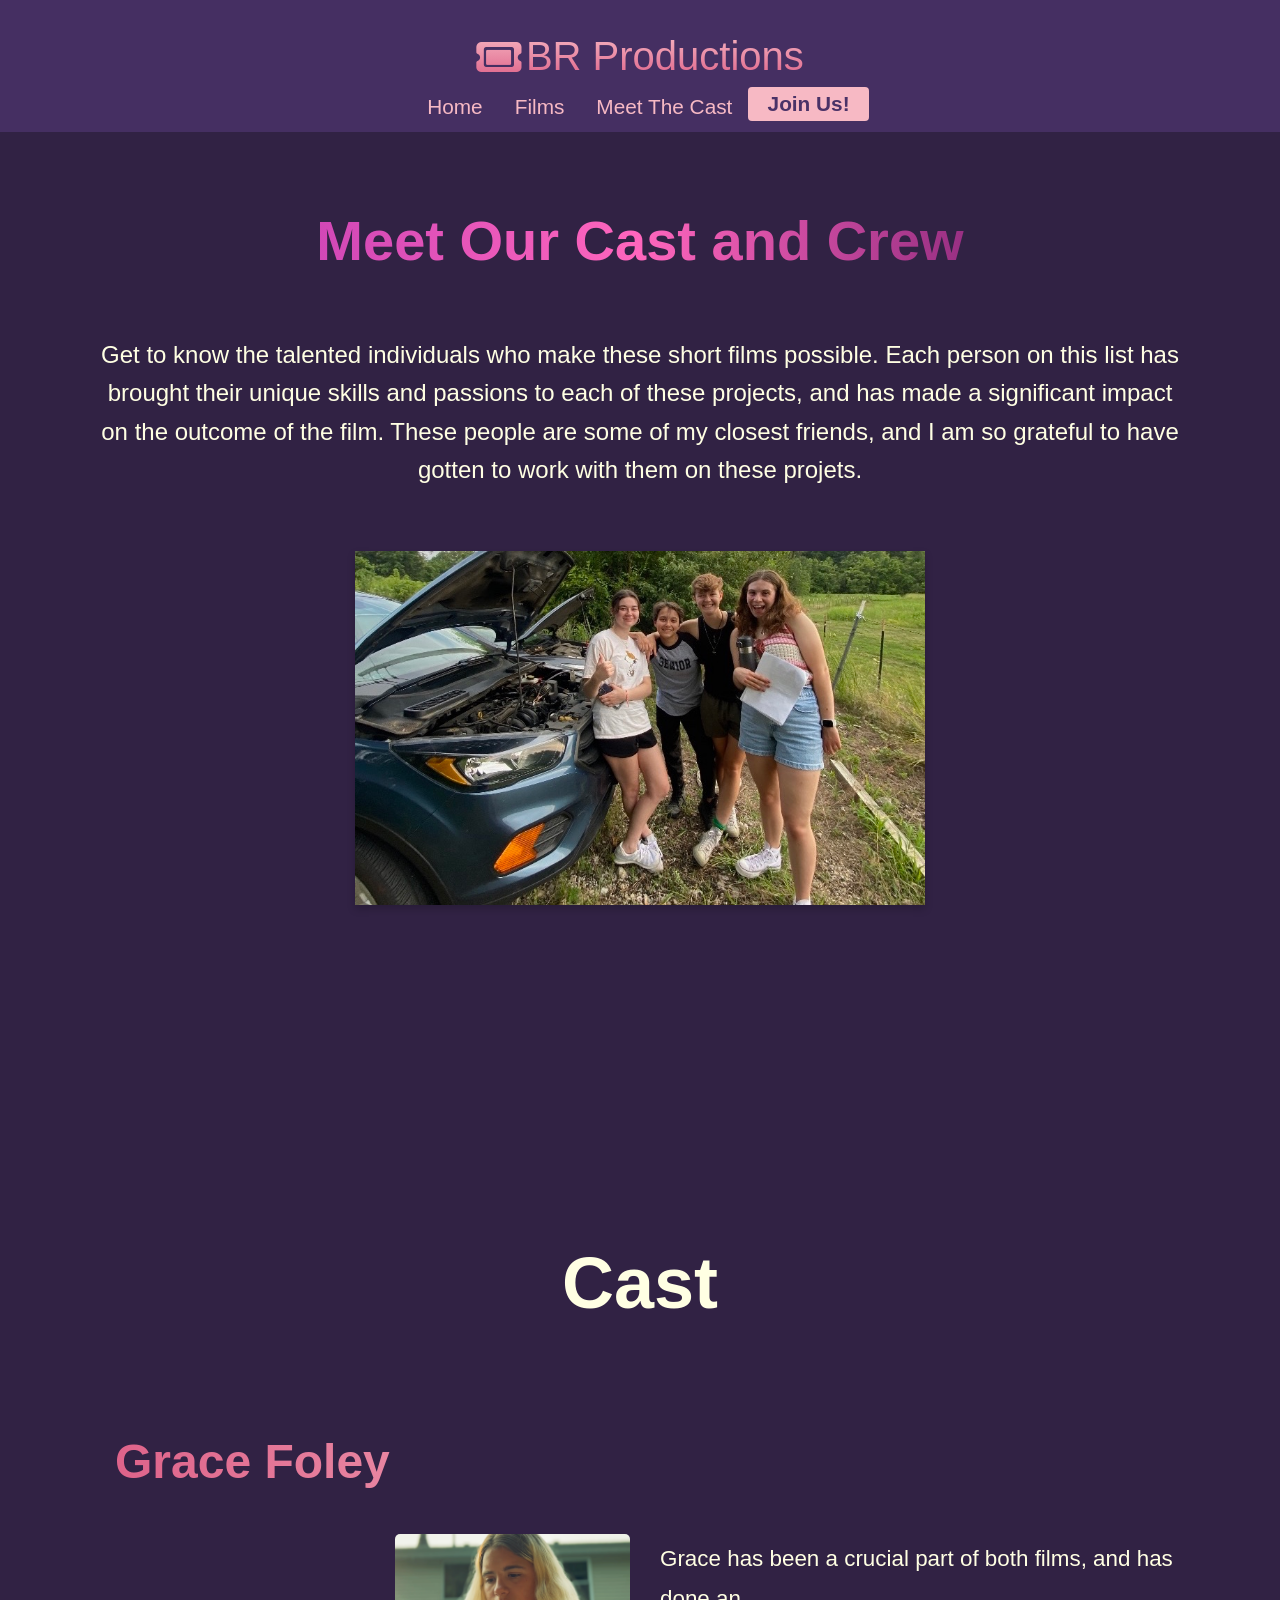
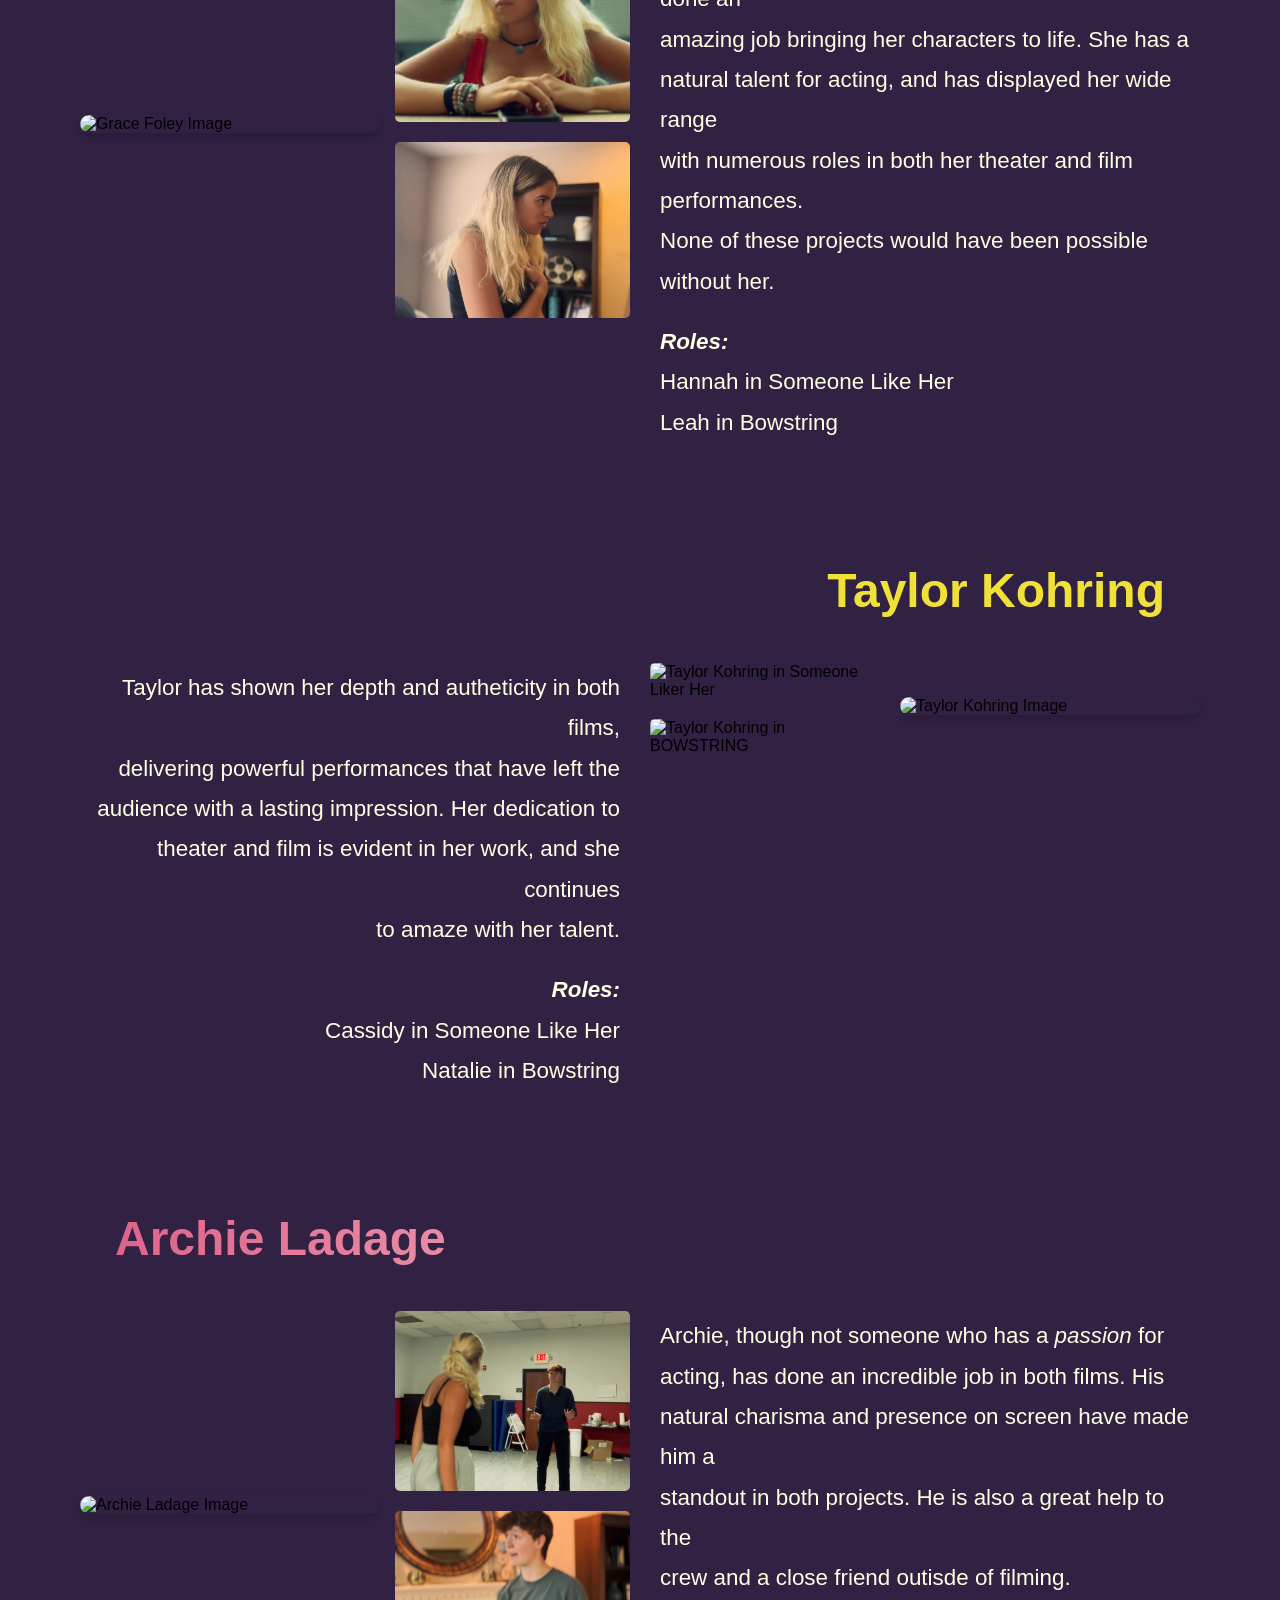
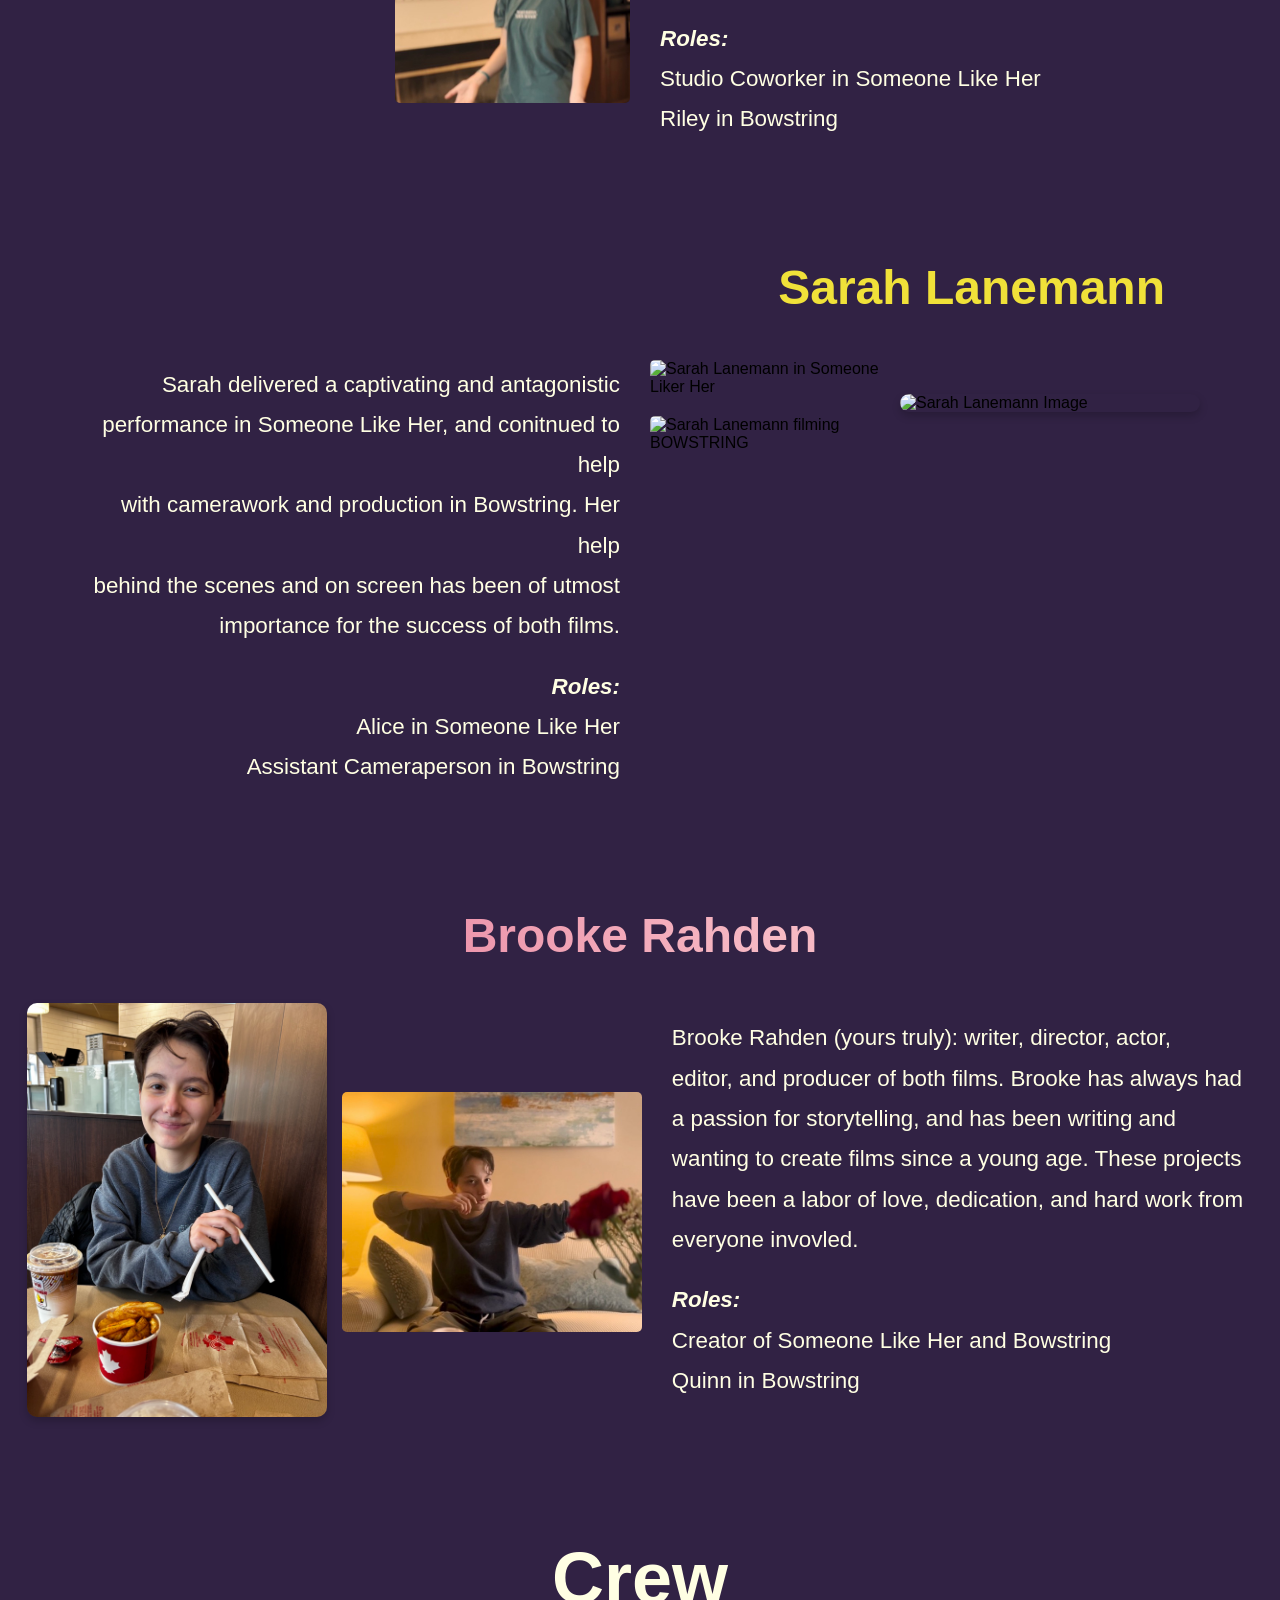
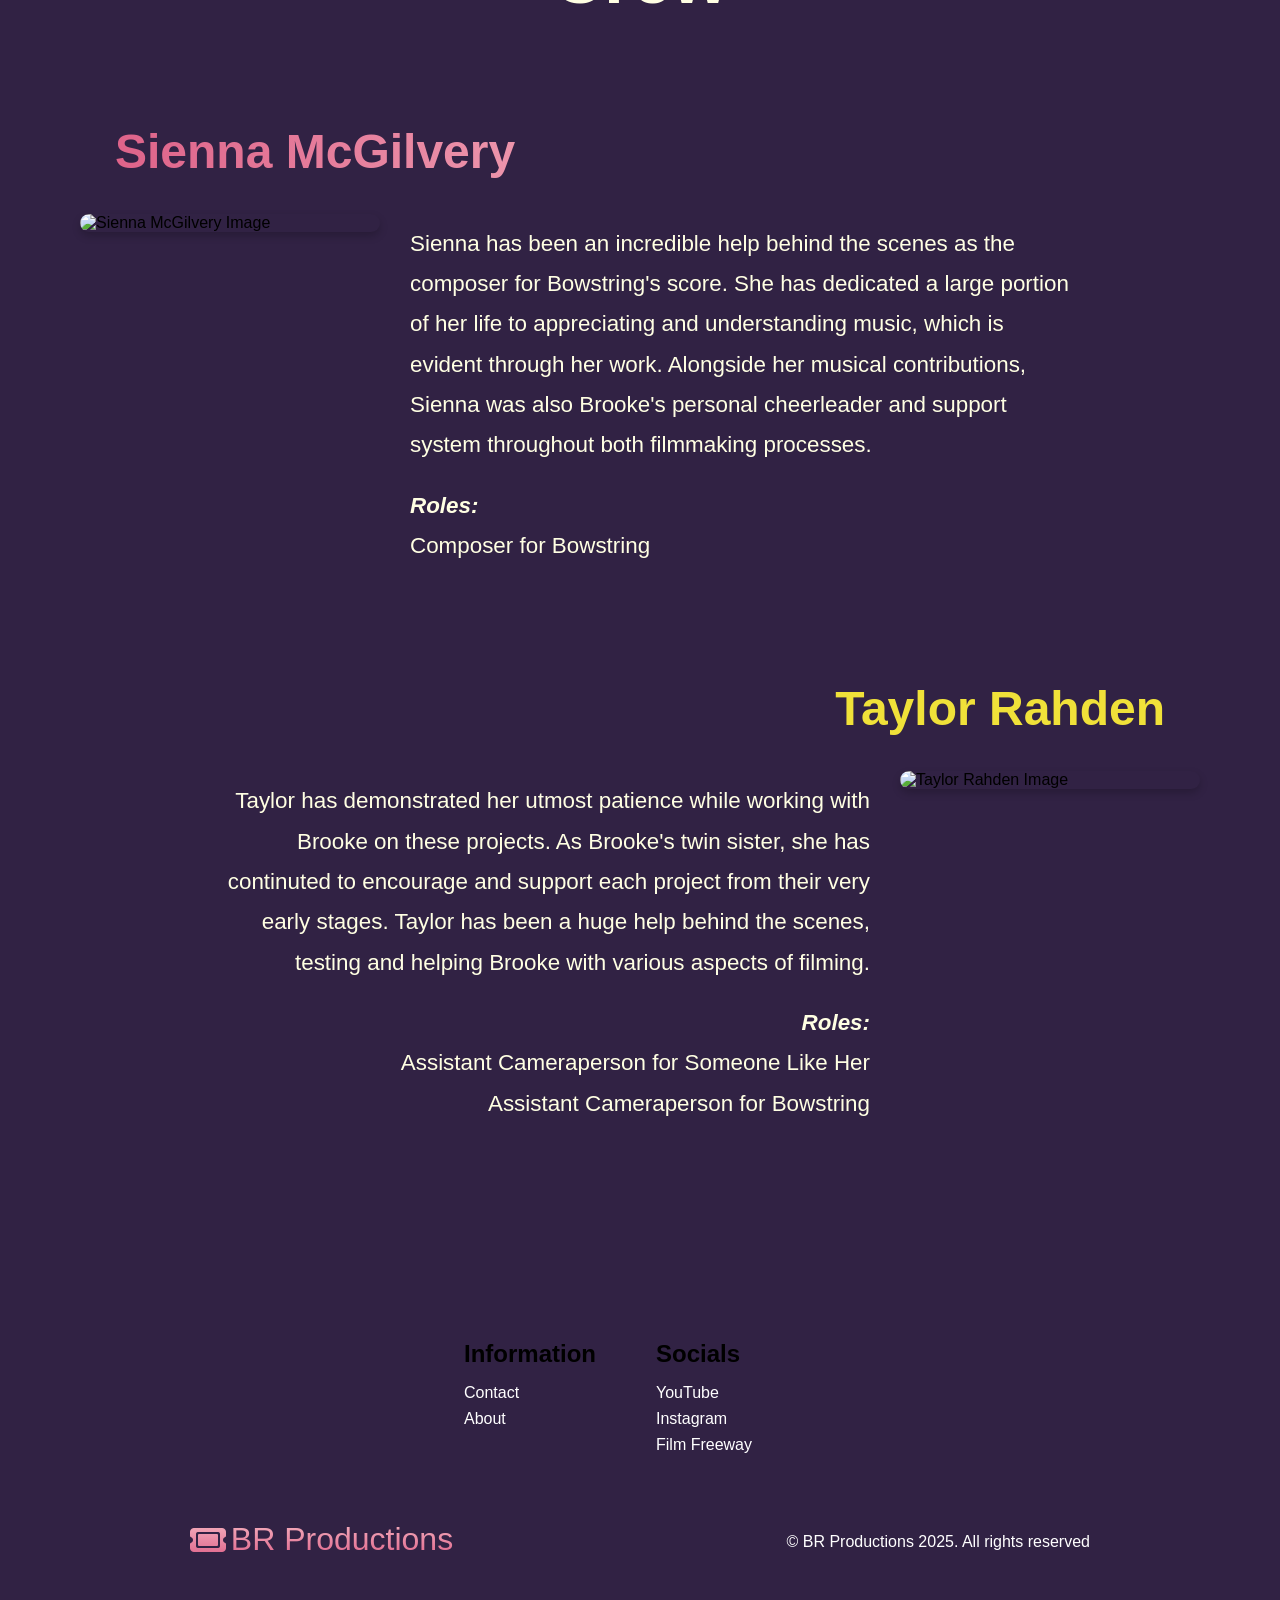
==== cast.html @ 50434879 "Add files via upload" ====
<!DOCTYPE html>
<html lang="en">
    <head>
    <meta charset="UTF-8">
    <meta name="viewport" content="width=device-width, initial-scale=1.0">
    <title>BR Productions</title>
    <link rel="stylesheet" href="cast.css" /> <!-- Cast CSS -->
    <link rel="stylesheet" href="https://cdnjs.cloudflare.com/ajax/libs/font-awesome/6.5.2/css/all.min.css" 
    integrity="sha512-SnH5WK+bZxgPHs44uWIX+LLJAJ9/2PkPKZ5QiAj6Ta86w+fsb2TkcmfRyVX3pBnMFcV7oQPJkl9QevSCWr3W6A==" 
    crossorigin="anonymous" referrerpolicy="no-referrer" />  <!-- Font Awesome Icons Access -->
     <link rel="icon" type="image/svg+xml" href="[data-uri]"> <!-- Favicon -->
</head>
 <body>
        <!-- Navbar Section -->
         <!-- Logo and Icon -->
        <nav class="navbar">
            <div class="navbar__container">
                <a href="index.html" id="navbar__logo">
                    <i class="fa-solid fa-ticket"></i>BR Productions
                </a>
                <!-- Tabs Section in Navbar -->
                <div class="navbar__nav-row">
                    <ul class="navbar__menu">
                        <li class="navbar__item">
                            <a href="index.html" class="navbar__links"> Home </a>
                        </li>
                        <li class="navbar__item">
                            <a href="films.html" class="navbar__links"> Films </a>
                        </li>
                        <li class ="navbar__item">
                            <a href="cast.html" class = "navbar__links">Meet The Cast</a>
                        </li>
                         <li>
                            <div class="navbar__btn">
                                <a href="contact.html" class="button"> Join Us! </a>
                            </div>
                         </li>
                    </ul>
                    </div>
            </div>
        </nav>

<!-- Hero Section -->
 <div class="main__section">
    <div class="main__text">
        <h1>Meet Our Cast and Crew</h1>
        <p class = "opening_paragraph">
            Get to know the talented individuals who make these short films possible. Each person on this list has 
            brought their unique skills and passions to each of these projects, and has made a significant impact 
            on the outcome of the film. These people are some of my closest friends, and I am so grateful to have 
            gotten to work with them on these projets. 
        </p>
        <div class="main__cast--img">
    <img src="main_cast.jpg" alt="Picture of Grace Foley" class="cast__img">

    </div>

    </div>
    </div>

    <!-- Cast Section -->
    <div class="cast__section">
        <h2>Cast</h2>

        <!-- Grace -->
   
         <h3 class = "member__name-left">Grace Foley</h3>

            <div class="member">
                <div class="member__img--container">
                <img src="main_grace.jpg" alt="Grace Foley Image" class="member__img">
                    <div class="character__img--container">
                <img src="grace_SLH.jpg" alt="Grace Foley in Someone Liker Her" class="character__img">
                <img src="grace_BS.jpg" alt="Grace Foley in BOWSTRING" class="character__img">
                </div>
            </div>
                 <div class="member__text">
                 <p class="member__description">Grace has been a crucial part of both films, and has done an 
                    amazing job bringing her characters to life. She has a 
                    natural talent for acting, and has displayed her wide range 
                    with numerous roles in both her theater and film performances.
                    None of these projects would have been possible without her.
                 </p>
                 <p class = "roles__text"><em><b>Roles:</b></em>
                    Hannah in Someone Like Her
                    Leah in Bowstring
                 </p>
            </div>
        </div>

        <!-- Taylor K Right Aligned-->

                  <h3 class = "member__name-right">Taylor Kohring</h3>
            <div class="member-right">
            <div class="member__img--container-right">
                <img src="main_taylor.jpg" alt="Taylor Kohring Image" class="member__img-right">
                    <div class="character__img--container-right">
                <img src="taylor_SLH.jpg" alt="Taylor Kohring in Someone Liker Her" class="character__img-right">
                <img src="taylor_BS.jpg" alt="Taylor Kohring in BOWSTRING" class="character__img-right">
                </div>
            </div>
                 <div class="member__text">
                 <p class="member__description-right">Taylor has shown her depth and autheticity in both films,
                    delivering powerful performances that have left the
                    audience with a lasting impression. Her dedication to 
                    theater and film is evident in her work, and she continues
                    to amaze with her talent.
                 </p>
                 <p class = "roles__text-right"><em><b>Roles:</b></em>
                    Cassidy in Someone Like Her
                    Natalie in Bowstring
                 </p>
                 </div>
            </div>

        <!-- Archie -->
   
         <h3 class = "member__name-left">Archie Ladage</h3>

            <div class="member">
                <div class="member__img--container">
                <img src="main_ladage.jpg" alt="Archie Ladage Image" class="member__img">
                    <div class="character__img--container">
                <img src="archie_SLH copy.jpg" alt="Archie Ladage in Someone Liker Her" class="character__img">
                <img src="archie_BS copy.jpg" alt="Archie Ladage in BOWSTRING" class="character__img">
                </div>
            </div>
                 <div class="member__text">
                 <p class="member__description">Archie, though not someone who has a <em>passion</em> for
                    acting, has done an incredible job in both films. His
                    natural charisma and presence on screen have made him a
                    standout in both projects. He is also a great help to the 
                    crew and a close friend outisde of filming.
                 </p>
                 <p class = "roles__text"><em><b>Roles:</b></em>
                    Studio Coworker in Someone Like Her
                    Riley in Bowstring
                 </p>
            </div>
        </div>

        <!-- Sarah Right Aligned -->

                  <h3 class = "member__name-right">Sarah Lanemann</h3>
            <div class="member-right">
            <div class="member__img--container-right">
                <img src="main_sarah.jpg" alt="Sarah Lanemann Image" class="member__img-right">
                    <div class="character__img--container-right">
                <img src="sarah_SLH.jpg" alt="Sarah Lanemann in Someone Liker Her" class="character__img-right">
                <img src="sarah_BS.jpg" alt="Sarah Lanemann filming BOWSTRING" class="character__img-right">
                </div>
            </div>
                 <div class="member__text">
                 <p class="member__description-right">Sarah delivered a captivating and antagonistic 
                    performance in Someone Like Her, and conitnued to help 
                    with camerawork and production in Bowstring. Her help 
                    behind the scenes and on screen has been of utmost 
                    importance for the success of both films.
                 </p>
                 <p class = "roles__text-right"><em><b>Roles:</b></em>
                    Alice in Someone Like Her
                    Assistant Cameraperson in Bowstring
                 </p>
                 </div>
            </div>

            <!-- Yours Truly Section (
             talk about accomplishments, writing process,
             and share the posters)-->
         <h3 class = "member__name-brooke">Brooke Rahden</h3>

            <div class="member-brooke">
                <div class="member__img--container-brooke">
                <img src="main_brooke.jpg" alt="Brooke Rahden Image" class="member__img-brooke">
                    <div class="character__img--container-brooke">
                <img src="brooke_BS.jpg" alt="Brooke Rahden in BOWSTRING" class="character__img-brooke">
                </div>
            </div>
                 <div class="member__text">
                 <p class="member__description-brooke">Brooke Rahden (yours truly): writer, director, actor, 
                    editor, and producer of both films. Brooke has always had
                    a passion for storytelling, and has been writing and 
                    wanting to create films since a young age. These projects 
                    have been a labor of love, dedication, and hard work from
                    everyone invovled. 
                 </p>
                 <p class = "roles__text-brooke"><em><b>Roles:</b></em>
                    Creator of Someone Like Her and Bowstring
                    Quinn in Bowstring
                 </p>
            </div>
        </div>
        </div>

        <!-- Crew Section -->
        <div class="crew__section">
        <h2>Crew</h2>

        <!-- Sienna -->
         <h3 class = "member__name-left">Sienna McGilvery</h3>

            <div class="member-sienna">
                <div class="member__img--container">
                    <img src="main_sienna.jpg" alt="Sienna McGilvery Image" class="member__img">
                </div>
                 <div class="member__text">
                 <p class="member__description">Sienna has been an incredible help behind the scenes as the 
                    composer for Bowstring's score. She has dedicated a large portion 
                    of her life to appreciating and understanding music, which is 
                    evident through her work. Alongside her musical contributions, 
                    Sienna was also Brooke's personal cheerleader and support 
                    system throughout both filmmaking processes. 
                 </p>
                 <p class = "roles__text"><em><b>Roles:</b></em>
                    Composer for Bowstring
                 </p>
            </div>
        </div>

        <!-- Taylor R -->

            <h3 class = "member__name-right">Taylor Rahden</h3>
            <div class="member-right">
            <div class="member__img--container-right">
                <img src="main_taylorr.jpg" alt="Taylor Rahden Image" class="member__img-right">
            </div>
                 <div class="member__text">
                 <p class="member__description-right">Taylor has demonstrated her utmost patience while working with
                    Brooke on these projects. As Brooke's twin sister, she has 
                    continuted to encourage and support each project from their very
                    early stages. Taylor has been a huge help behind the scenes,
                    testing and helping Brooke with various aspects of filming.
                 </p>
                 <p class = "roles__text-right"><em><b>Roles:</b></em>
                    Assistant Cameraperson for Someone Like Her
                    Assistant Cameraperson for Bowstring
                 </p>
                 </div>
            </div>
            <!-- end of crew section-->

        </div>


<!-- Footer Section -->
  <div class="footer__container">
            <div class="footer__links">
                <div class="footer__link--wrapper">
                    <div class="footer__link--items">
                        <h2>Information</h2>
                        <a href="contact.html">Contact</a>
                        <a href="films.html">About</a>
                    </div>
                    <div class="footer__link--items">
                        <h2>Socials</h2>
                        <a href="https://www.youtube.com/@brookerahden" target = "_blank">YouTube</a>
                        <a href="https://www.instagram.com/brookerahden/" target = "_blank">Instagram</a>
                        <a href="https://filmfreeway.com/BrookeRahden" target = "_blank">Film Freeway</a>
                    </div>
                </div>
            </div>

         <!-- Copyright and Logo in Footer -->
            <div class="social__media">         <!-- Socials that use the fa-gem and more icons from fontsawesome -->
                <div class="social__media--wrap">
                    <div class="footer__logo">
                        <a href="index.html" id="footer__logo"><i class="fa-solid fa-ticket"></i>BR Productions</a>
                    </div>
                    <p class="website__rights"> &copy; BR Productions 2025. All rights reserved</p>
                </div>
            </div>
        </div>
        <script src="app.js" ></script>         <!-- Link to the javascript file -->
    </body>
</html>



</html>
---- cast.css ----
* {
    box-sizing: border-box;
    margin: 0;
    padding: 0;
    font-family: Arial, sans-serif;
}

.navbar {
    background-color: #452f62;
    height: 132px; /* Adjusted for logo + menu */
    display: flex;
    align-items: center;
    justify-content: center;
    font-size: 1.2rem;
    position: sticky;
    top: 0;
    z-index: 1000;
}

.navbar__container {
    display: flex;
    flex-direction: column;
    justify-content: center;
    align-items: center;
    height: 90px;
    width: 100%;
    max-width: 1300px;
    margin: 26px auto 0 auto;
}

#navbar__logo {
    background-color: #f3d935;
    background-image: linear-gradient(to top, #de638a 0%, #f7b9c4 100%);
    -webkit-background-clip: text;
    -webkit-text-fill-color: transparent;
    -moz-background-clip: text;
    -moz-text-fill-color: transparent;
    display: flex;
    align-items: center;
    cursor: pointer;
    text-decoration: none;
    font-size: 2.5rem;
    padding-top: 0.2rem;
    margin-bottom: 0.5rem;
}

.fa-solid {
    margin-right: 0.3rem;
}

.navbar__nav-row {
    display: flex;
    font-size: 1.3rem;
    flex-direction: row;
    align-items: center;
    width: 100%;
    max-width: 1300px;
    /* Instead of space-between, use position + margin auto */
    position: relative;
}

.navbar__menu {
    display: flex;
    justify-content: center;
    flex: 1; /* Take up all available space */
    list-style: none;
    text-align: center;
}

.navbar__item {
    height: 40px; /* Make items shorter for double-row navbar */
    display: flex;
    align-items: center;
}

.navbar__links {
    color: #f7b9c4;
    display: flex;
    align-items: center;
    justify-content: center;
    text-decoration: none;
    padding: 0 1rem;
    height: 100%;
}

.navbar__btn {
    /* Keep it at the right edge */
    margin-left: auto;
    display: flex;
    align-items: center;
}

.button {
    background: #f7b9c4;
    color: #4A3267;
    border: none;
    border-radius: 4px;
    padding: 0.3rem 1.2rem;
    text-decoration: none;
    font-weight: bold;
    transition: background 0.5s;
}

.button:hover {         
    background: #de638a;
    color: #fff;
}

.navbar__links:hover {
    color: #de638a;
    transition: all 0.3s ease;
}

@media screen and (max-width: 960px) { 
    .navbar {
        height: 145px;
    }
    
    #navbar__logo {
        padding: 15px;
    }

    .navbar__btn {
        padding-top: 0.5rem;
        padding-bottom: 2rem;
        margin-left: 0;
    }

    .button {
        display: flex;
        justify-content: center;
        width: 100%; 
        height: 30px;  /* button width & height for mobile */
        margin: 0;
        font-size: 1rem;
        text-align: center;
    }

}

/* Hero Seciton */

.main__section {
    display: grid;  /* grid layout for image and content */
    grid-template-rows: 1fr 1fr; /* makes two equal columns for text and img */
    align-items: center;
    justify-self: center;
    margin: 0 auto;
    height: 100vh;
    background-color: #312244;
    z-index: 1;
    width: 100%;
    max-width: 1300px;
    padding: 0 50px;
}

.main__text h1 {
    background-color: #312244;
    margin-top: 50px;
    background-image: linear-gradient(to right, #ac2eb1 0%, 
    #ff66bd 50%, #450354 100%);
    font-size: 3.5rem;
    text-align: center;
    justify-content: center;
    width: 100%;
    -webkit-background-clip: text;
    -moz-background-clip: text;
    -webkit-text-fill-color: transparent;
    padding: 1.6rem 1rem 0 1rem;
    -moz-text-fill-color: transparent;
}

.main__text p {
    color: #ffffe3;
    text-align: center;
    justify-content: center;
    width: 100%;
    font-size: 1.5rem;
    white-space: pre-line;
    padding: 25px;
    line-height: 1.6;
}

.main__cast--img {
    display: flex;
    width: 100%;
    justify-content: center;
    align-items: center;
    padding-top: 1rem;
}

.cast__img {
    width: 570px;
    height: auto;
    box-shadow: 0 4px 8px rgba(0, 0, 0, 0.2);
    margin-top: 20px;
}

/* Cast Section */

.cast__section {
    background: #312244;
    width: 100%;
    display: flex;
    flex-direction: column;
    height: auto; 
    gap: 30px;
    padding-top: 150px;
    scroll-padding-top: 150px;
}

.cast__section h2 {
    color: #fff;
    text-align: center;
    font-size: 4.5rem;
    margin-top: 60px;
    margin-bottom: 20px;
    color: #ffffe3;
}

.member__name-left {
    background-color: #f7b9c4;
    background-image: linear-gradient(to right, #de638a 0%, 
    #f7b9c4 60%);
    background-size: 100%;
    -webkit-background-clip: text;
    -moz-background-clip: text;
    -webkit-text-fill-color: transparent;
    -moz-text-fill-color: transparent;
    height: auto;
    display: flex;
    justify-content: left;
    margin-left: 115px;
    padding: 60px 0 10px 0;
    font-size: 3rem;
    /* Adjust linear-gradients later */
}

/* LEFT ALIGNED member section */
.member {
    margin: 0 80px 20px 80px;
    display: flex;
    align-items: flex-start;
    gap: 20px;
}

.member__img--container {
    display: flex;
    align-items: center;
    gap: 15px;
}

.member__img {
    width: 300px;
    height: auto;
    border-radius: 10px;
    box-shadow: 0 4px 8px rgba(0, 0, 0, 0.2);
}

.character__img--container {
    display: flex;
    flex-direction: column;
    align-items: left;
    justify-content: center;
    gap: 20px;
    padding-top: 5px;
}

.character__img {
    width: 235px;
    height: auto;
    border-radius: 5px;
}

.member__description {
    flex: 1;
    color: #ffffe3;
    line-height: 1.8;
    font-size: 1.4rem;
    white-space: pre-line;
    padding: 10px;
}

.roles__text {
    flex: 1;
    color: #ffffe3;
    line-height: 1.8;
    font-size: 1.4rem;
    white-space: pre-line;
    padding: 10px;
}

.member__text {
    gap: 20px;
}

/* RIGHT ALIGNED member section */

.member__name-right {
    background-color: #f7a521;
    background-image: linear-gradient(to right, #f7a521 0%, 
    #f0e139 50%);
    background-size: 100%;
    -webkit-background-clip: text;
    -moz-background-clip: text;
    -webkit-text-fill-color: transparent;
    -moz-text-fill-color: transparent;
    height: auto;
    display: flex;
    justify-content: right;
    padding: 60px 115px 10px 0;
    font-size: 3rem;
}

.member-right {
    margin: 0 80px 20px 80px;
    display: flex;
    align-items: flex-start;
    gap: 20px;
    flex-direction: row-reverse;
}

.member__description-right {
    flex: 1;
    color: #ffffe3;
    line-height: 1.8;
    font-size: 1.4rem;
    white-space: pre-line;
    padding: 10px;
    text-align: right;
}

.roles__text-right {
    flex: 1;
    color: #ffffe3;
    line-height: 1.8;
    font-size: 1.4rem;
    white-space: pre-line;
    padding: 10px;
    text-align: right;
}

.member__img--container-right {
    display: flex;
    align-items: center;
    gap: 15px;
    flex-direction: row-reverse;
}

.member__img-right {
    width: 300px;
    height: auto;
    border-radius: 10px;
    box-shadow: 0 4px 8px rgba(0, 0, 0, 0.2);
}

.character__img--container-right {
    display: flex;
    flex-direction: column;
    align-items: left;
    justify-content: center;
    gap: 20px;
    padding-top: 5px;
}

.character__img-right {
    width: 235px;
    height: auto;
    border-radius: 5px;
}

/* Center Aligned - Brooke */
.member__name-brooke {
    background-color: #f7b9c4;
    background-image: linear-gradient(to right, #de638a 0%, 
    #f7b9c4 60%);
    background-size: 100%;
    -webkit-background-clip: text;
    -moz-background-clip: text;
    -webkit-text-fill-color: transparent;
    -moz-text-fill-color: transparent;
    height: auto;
    display: flex;
    justify-content: center;
    padding-top: 60px;
    padding-bottom: 10px;
    font-size: 3rem;
}

.member-brooke {
    margin-bottom: 20px;
    display: flex;
    align-items: center;
    justify-content: center;
    gap: 20px;
}

.member__description-brooke {
    flex: 1;
    color: #ffffe3;
    line-height: 1.8;
    font-size: 1.4rem;
    white-space: pre-line;
    padding: 10px;
    text-align: left;
}

.roles__text-brooke {
    flex: 1;
    color: #ffffe3;
    line-height: 1.8;
    font-size: 1.4rem;
    white-space: pre-line;
    padding: 10px;
    text-align: left;
}

.member__img--container-brooke {
    display: flex;
    align-items: center;
    gap: 15px;
}

.member__img-brooke {
    width: 300px;
    height: auto;
    border-radius: 10px;
    box-shadow: 0 4px 8px rgba(0, 0, 0, 0.2);
}

.character__img--container-brooke {
    display: flex;
    flex-direction: column;
    align-items: center;
    justify-content: center;
    gap: 20px;
    padding-top: 5px;
}

.character__img-brooke {
    width: 300px;
    height: auto;
    border-radius: 5px;
}

/* Crew Section */
.crew__section {
    background: #312244;
    width: 100%;
    display: flex;
    flex-direction: column;
    height: auto; 
    gap: 25px;
    padding-bottom: 90px;
}

.crew__section h2 {
    color: #fff;
    text-align: center;
    font-size: 4.5rem;
    margin-top: 100px;
    margin-bottom: 20px;
    color: #ffffe3;
}

/* Sienna Section */
.member-sienna {
    margin: 0 80px 20px 80px;
    display: flex;
    align-items: flex-start;
    gap: 20px;
}

/* --- Responsive Design: Tablet --- */
@media (max-width: 920px) {
    /* General layout */
    .main__section {
        display: flex;
        flex-direction: column;
        align-items: center;
        justify-content: center;
        height: auto;
        padding: 60px 20px;
        text-align: center;
    }

    .main__text h1 {
        font-size: 2.6rem;
        padding: 0.5rem;
    }

    .main__text p {
        font-size: 1.2rem;
        line-height: 1.6;
        padding: 20px;
    }

    .main__cast--img {
        justify-content: center;
        padding: 20px 0;
    }

    .cast__img {
        width: 70%;
        max-width: 380px;
        height: auto;
    }

    /* Cast & Crew */
    .member, .member-right, .member-brooke, .member-sienna {
        flex-direction: column;
        align-items: center;
        justify-content: center;
        text-align: center;
        margin: 0 auto 40px auto;
        width: 90%;
    }

    .member__img--container,
    .member__img--container-right,
    .member__img--container-brooke,
    .member__img--container-sienna {
        margin: 0 auto 20px auto;
        justify-content: center;
        align-items: center;
    }

    .member__img, 
    .member__img-right,
    .member__img-brooke {
        width: 220px;
        height: auto;
        margin-bottom: 15px;
    }

    .character__img--container,
    .character__img--container-right,
    .character__img--container-brooke,
    .character__img--container-sienna {
        flex-direction: column;
        flex-wrap: wrap;
        justify-content: center;
        gap: 10px;
    }

    .character__img,
    .character__img-right,
    .character__img-brooke,
    .character__img-sienna {
        width: 100%;
        max-width: 170px;
        height: auto;
    }

    .member__description,
    .member__description-right,
    .member__description-brooke,
    .member__description-sienna,
    .roles__text,
    .roles__text-right,
    .roles__text-brooke,
    .roles__text-sienna {
        text-align: center;
        font-size: 1.4rem;
        padding: 10px 0;
    }

    .member__name-left,
    .member__name-right,
    .member__name-brooke {
        justify-content: center;
        align-items: center;
        text-align: center;
        padding: 40px 0 10px 0;
        margin: 0 auto;
        font-size: 2.4rem;
    }

    .cast__section h2,
    .crew__section h2 {
        font-size: 3rem;
    }
}

/* --- Responsive Design: Phone --- */
@media (max-width: 480px) {
    .main__text h1 {
        font-size: 2rem;
    }

    .main__text p {
        font-size: 1rem;
    }

    .cast__img {
        width: 85%;
        max-width: 300px;
        height: auto;
    }

    .member__img,
    .member__img-right,
    .member__img-brooke {
        width: 180px;
        height: auto;
    }

    .character__img,
    .character__img-right,
    .character__img-brooke,
    .character__img-sienna {
        width: 70%;
        max-width: 120px;
        height: auto;
    }

    .member__name-left,
    .member__name-right,
    .member__name-brooke {
        font-size: 2rem;
    }

    .member__description,
    .roles__text {
        font-size: 1.4rem;
    }

    .cast__section h2,
    .crew__section h2 {
        font-size: 2.5rem;
    }
}



/* Footer Section */
.footer__container {
    background-color: #312244;
    padding: 5rem 0;
    display: flex;
    flex-direction: column;
    justify-content: center;
    align-items: center;
    margin-top: 0;
}

#footer__logo {
    background-color: #f3d935;
    background-image: linear-gradient(to top, #de638a 0%, #f7b9c4 100%);
    -webkit-background-clip: text;
    -webkit-text-fill-color: transparent;
    -moz-background-clip: text;
    -moz-text-fill-color: transparent;
    display: flex;
    align-items: center;
    cursor: pointer;
    text-decoration: none;
    font-size: 2rem;
    padding-top: 0.2rem;
    margin-bottom: 0.5rem;
}

.footer__links {
    width: 100%;
    max-width: 1000px;
    display: flex;
    justify-content: center;
}

.footer__link--wrapper {
    display: flex;
}

.footer__link--items {
    display: flex;
    flex-direction: column;
    align-items: flex-start;
    margin: 16px;
    text-align: left;
    width: 160px;
    box-sizing: border-box;
}

.footer__link--items h2 {
    margin-bottom: 16px;
}

.footer__link-items > h2 {
    color: #fff;
}

.footer__link--items a {
    color: #fff;
    text-decoration: none;
    margin-bottom: 0.5rem;
}

.footer__link--items a:hover {
    color: #e9e9e9;
    transition: 0.3s ease-out;
}

/* Footer Logo and Copyright */
.social__media {
    max-width: 1000px;
    width: 100%;
}

.social__media--wrap {
    display: flex;
    justify-content: space-between;
    align-items: center;
    width: 90%;
    max-width: 1000px;
    margin: 40px auto 0 auto;
}

.website__rights {
    color: #fff;
}

@media screen and (max-width: 820px) {
    .footer__links {
        padding-top: 2rem;
    }

    #footer__logo {
        margin-bottom: 2rem;
    }

    .website__rights {
        margin-bottom: 2rem;
    }

    .footer__link--wrapper {
        flex-direction: column;
    }

    .social__media--wrap {
        flex-direction: column;
        align-items: center;
        width: 100%;
    }
}

@media screen and (max-width: 480px) {
    .footer__link--items {
        margin: 0;
        padding: 10px;
        width: 100%;
    }

        .social__media--wrap {
        flex-direction: column;
        align-items: center;
        width: 100%;
        margin: 20px auto 0 auto;
    }
    .footer__logo, .website__rights {
        margin-bottom: 1rem;
        text-align: center;
    }
}


/* remember to fix mobile button */
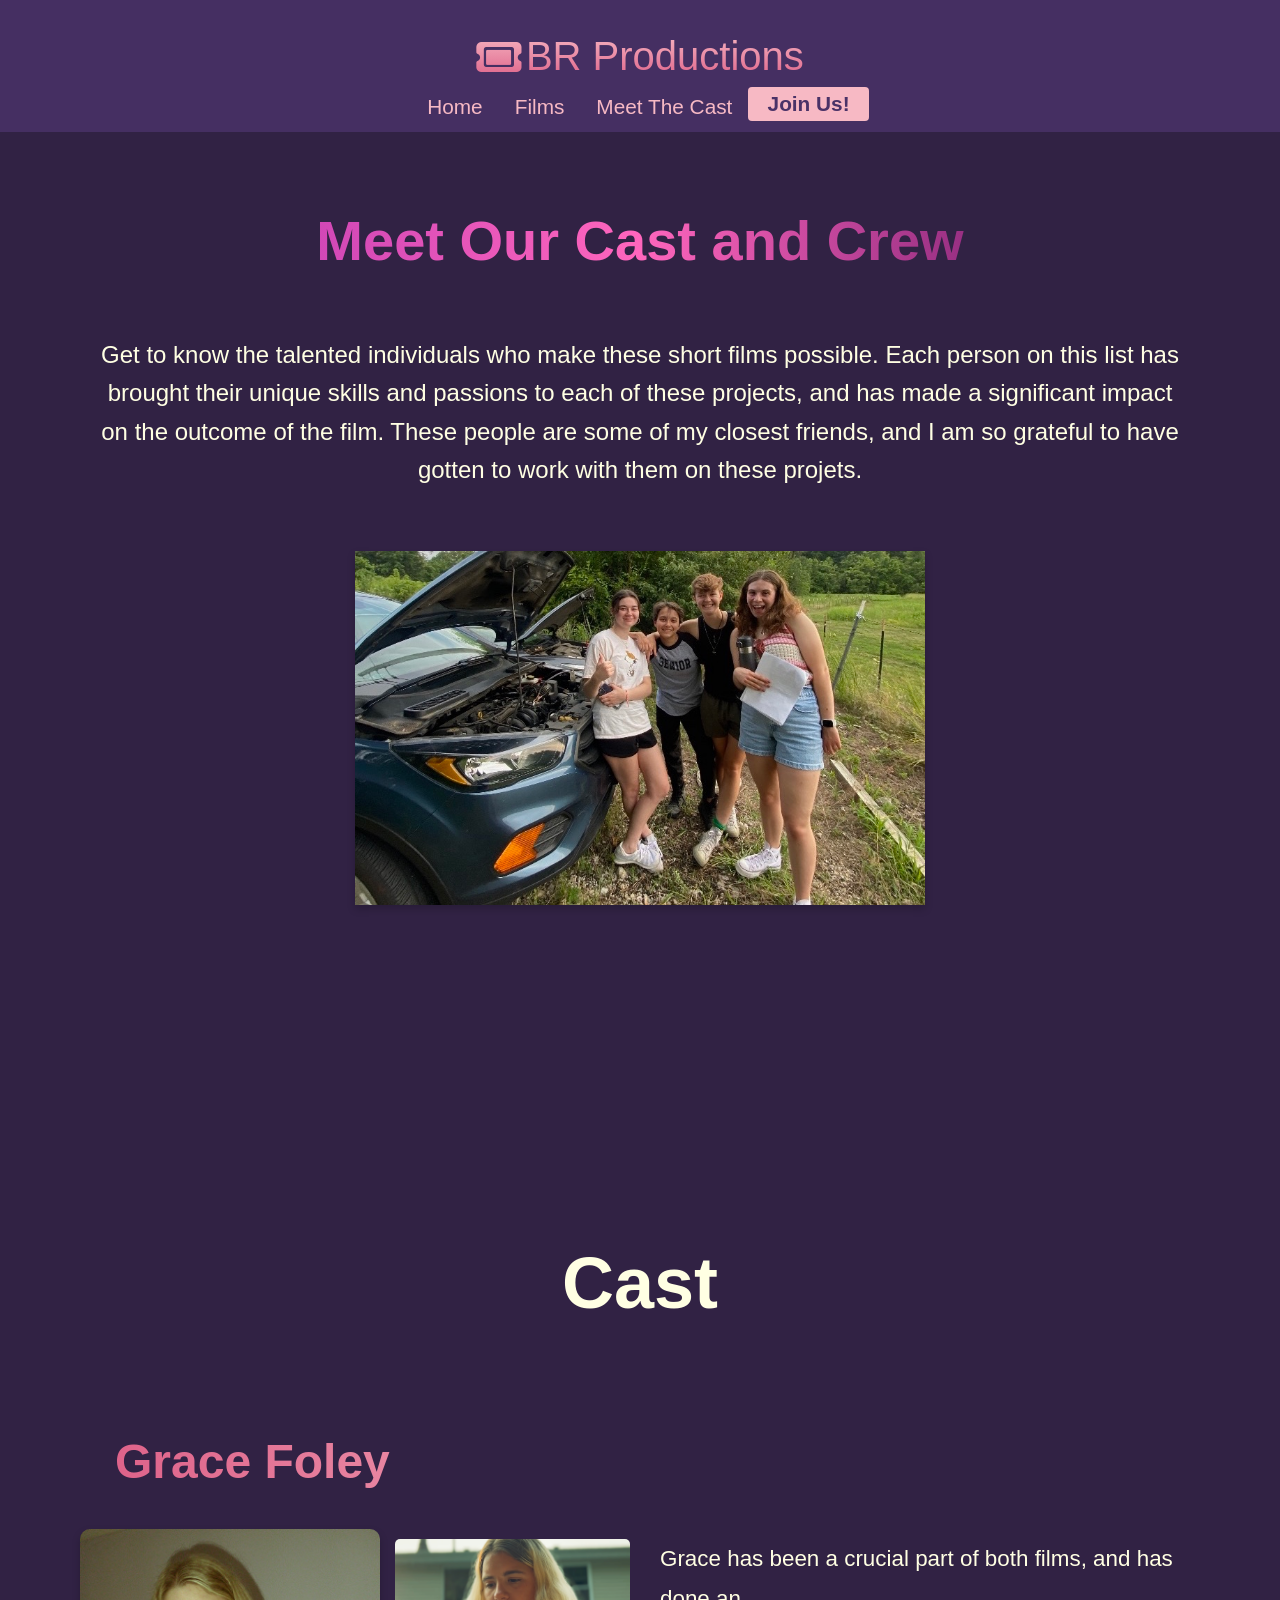
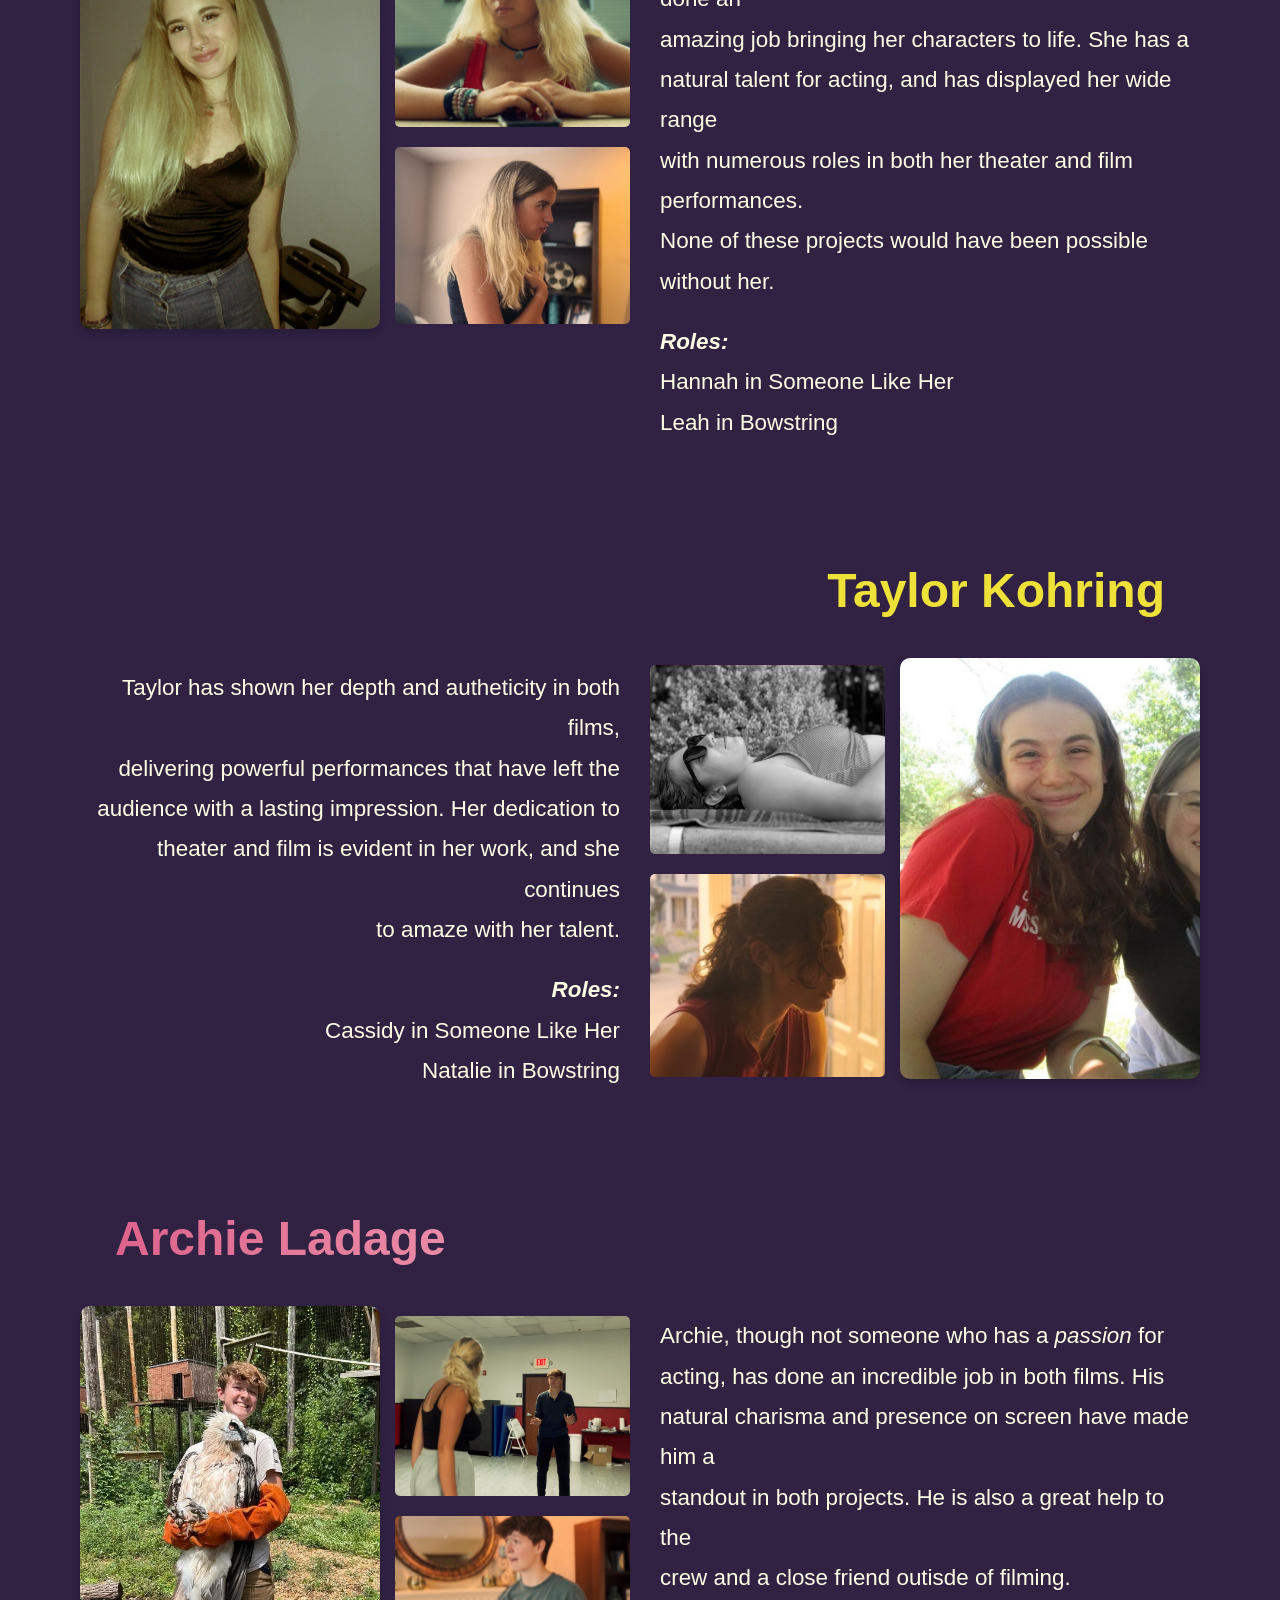
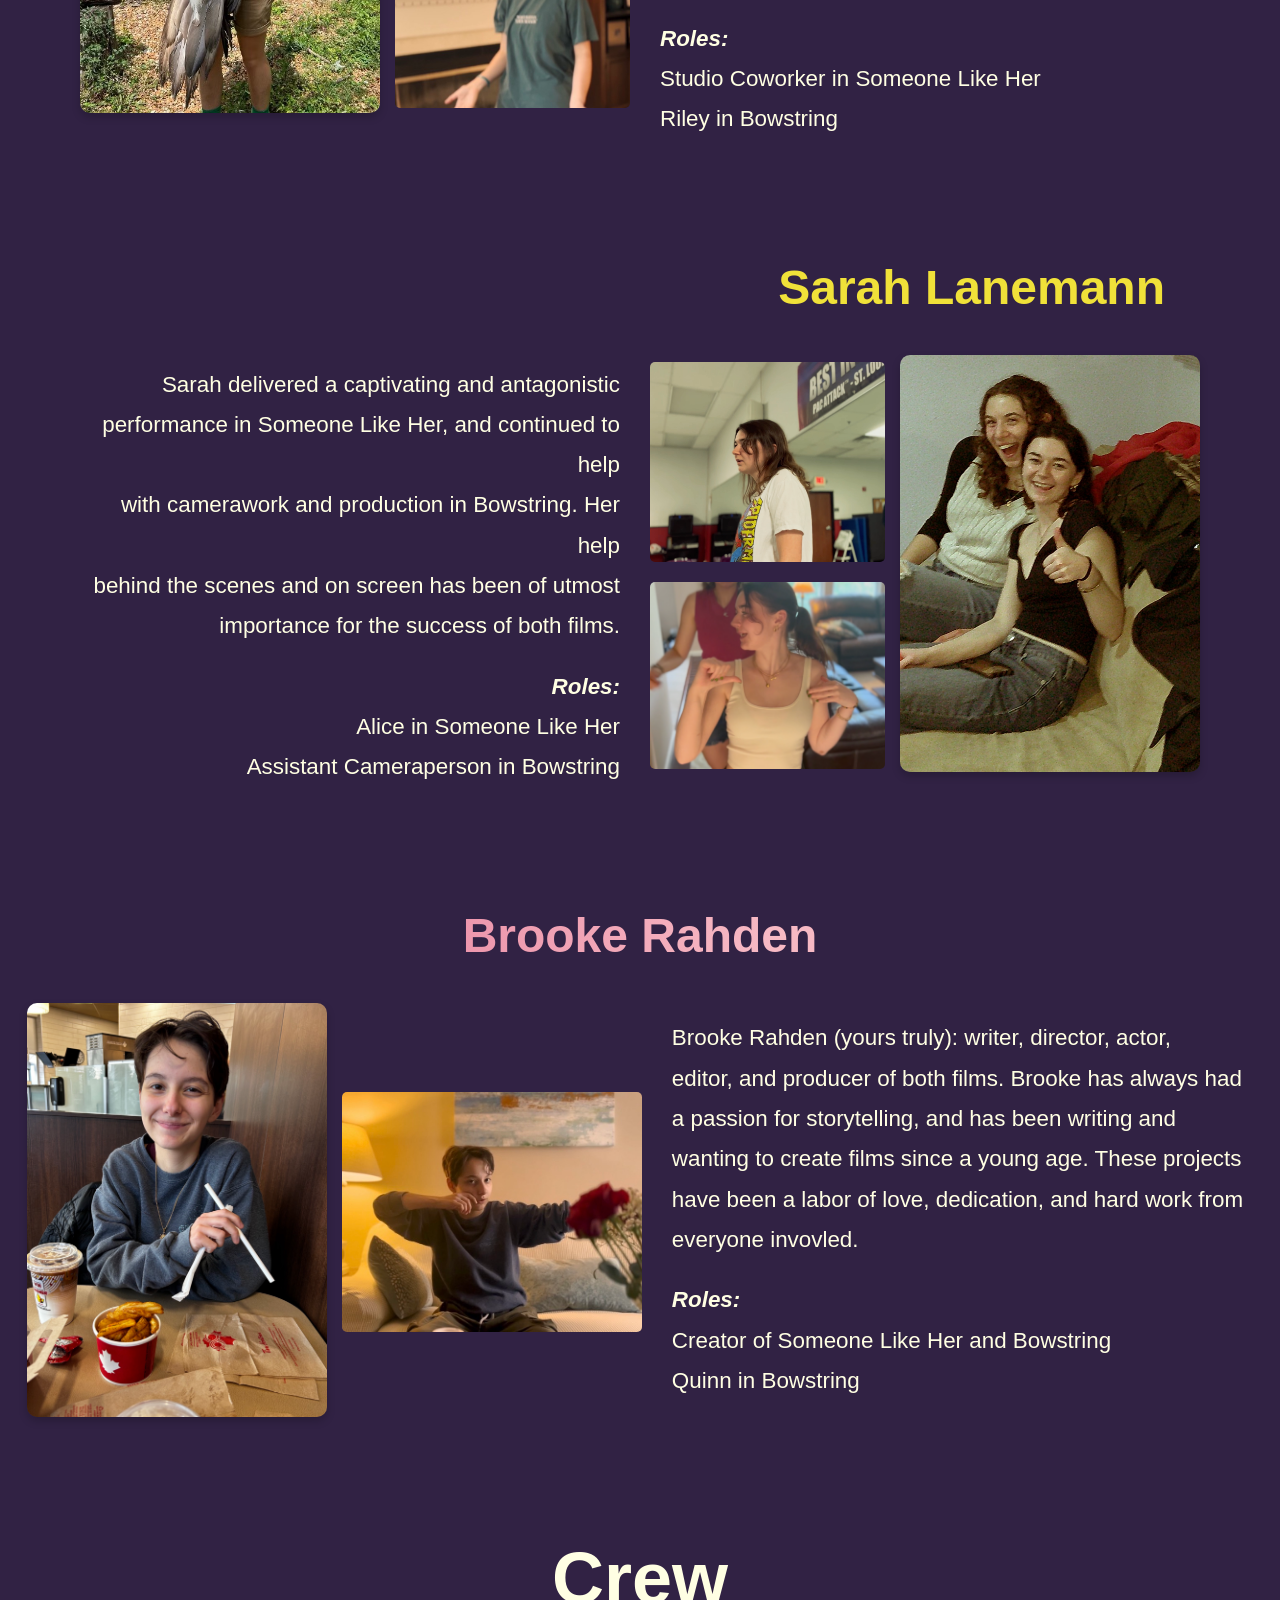
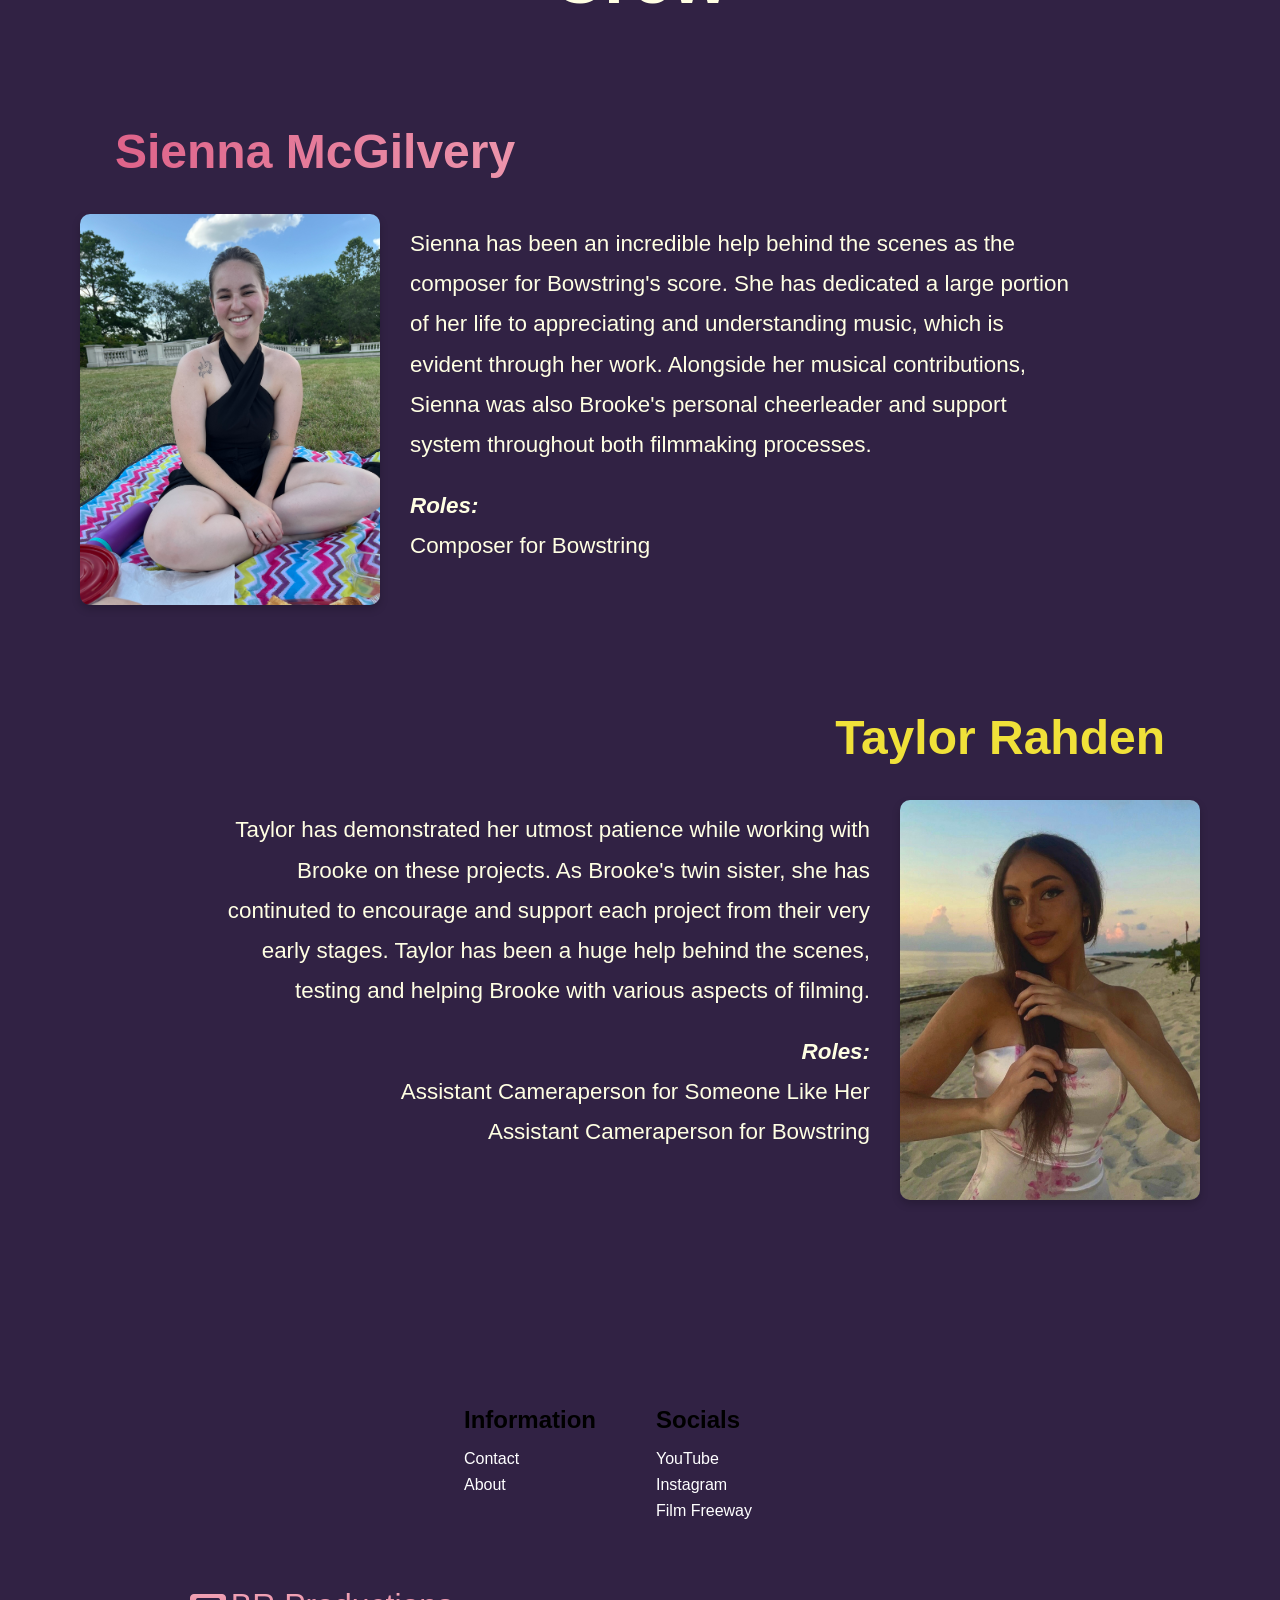
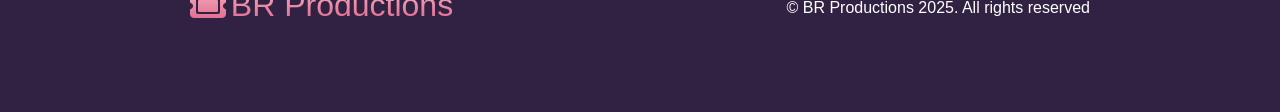
==== commit 93603e29: "Fix typo in member description for Sarah" ====
--- a/cast.html
+++ b/cast.html
@@ -156,7 +156,7 @@
             </div>
                  <div class="member__text">
                  <p class="member__description-right">Sarah delivered a captivating and antagonistic 
-                    performance in Someone Like Her, and conitnued to help 
+                    performance in Someone Like Her, and continued to help 
                     with camerawork and production in Bowstring. Her help 
                     behind the scenes and on screen has been of utmost 
                     importance for the success of both films.
@@ -280,4 +280,4 @@
 
 
 
-</html>+</html>
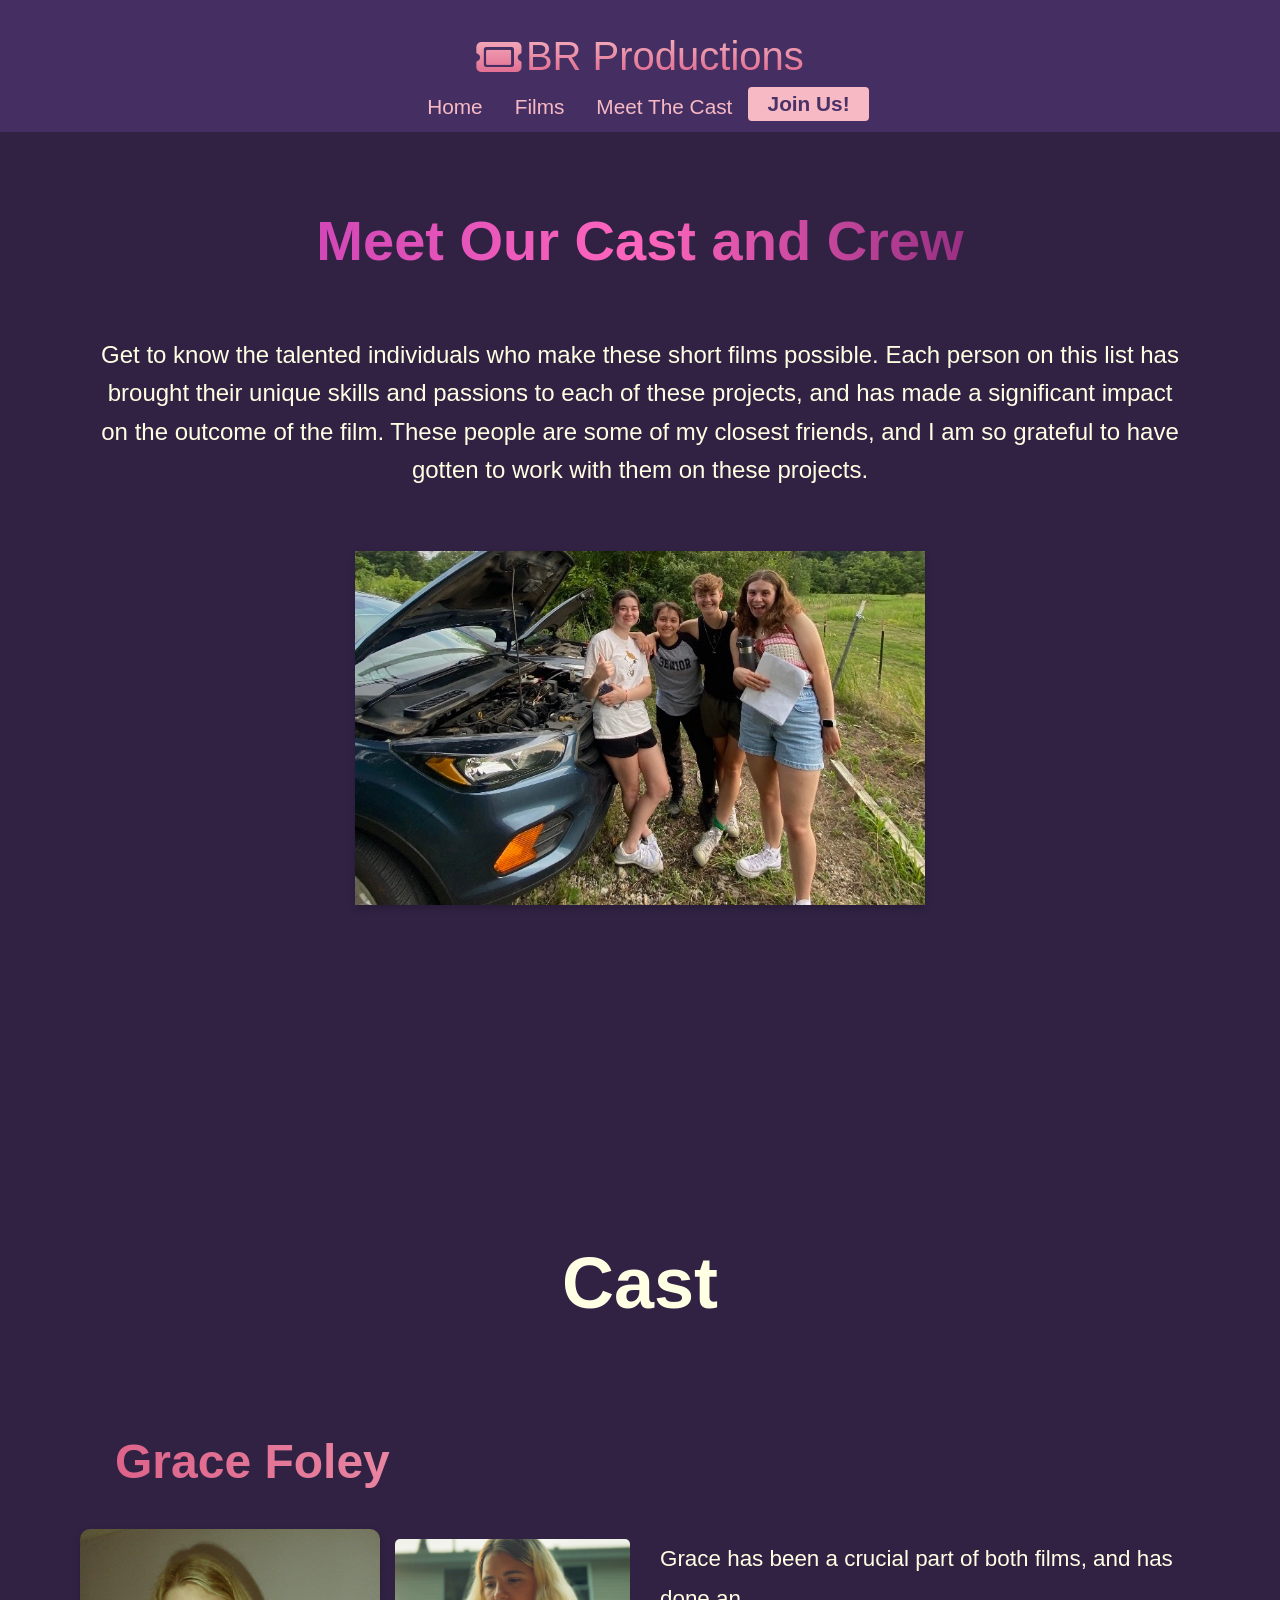
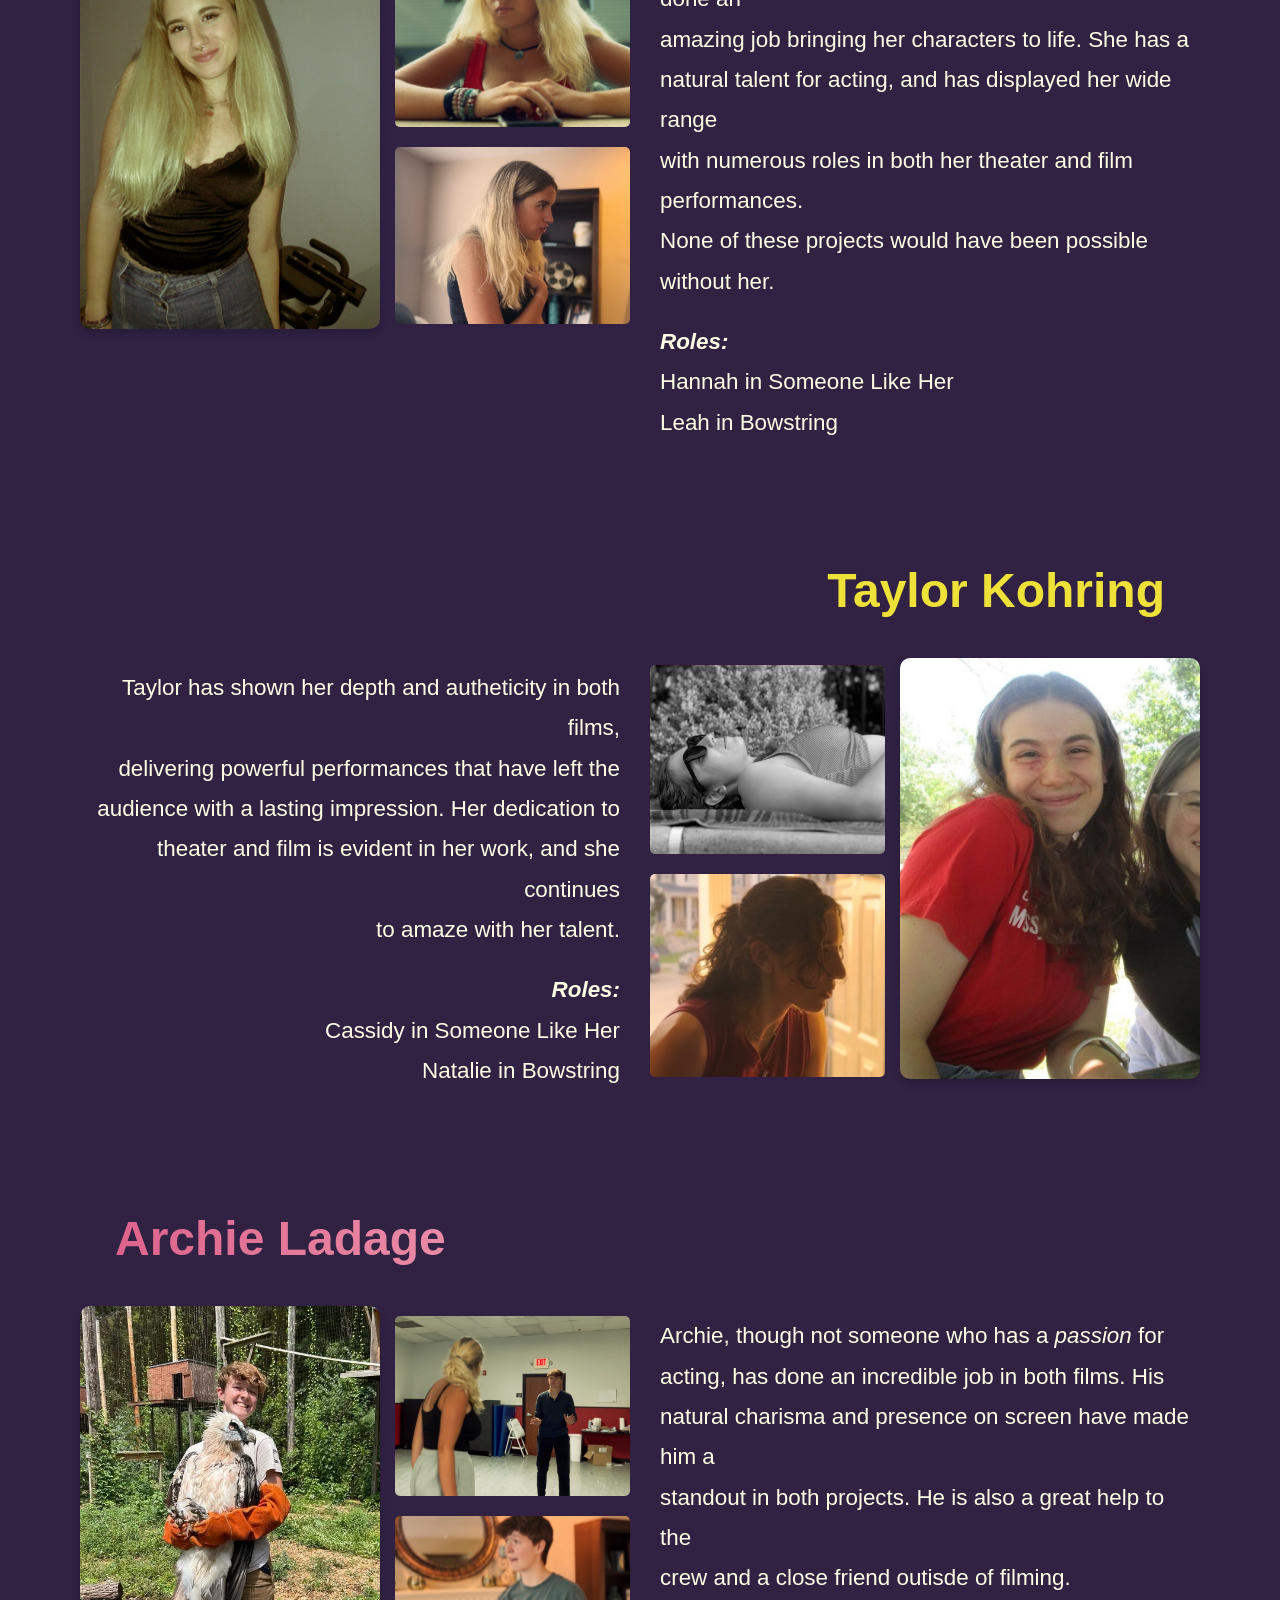
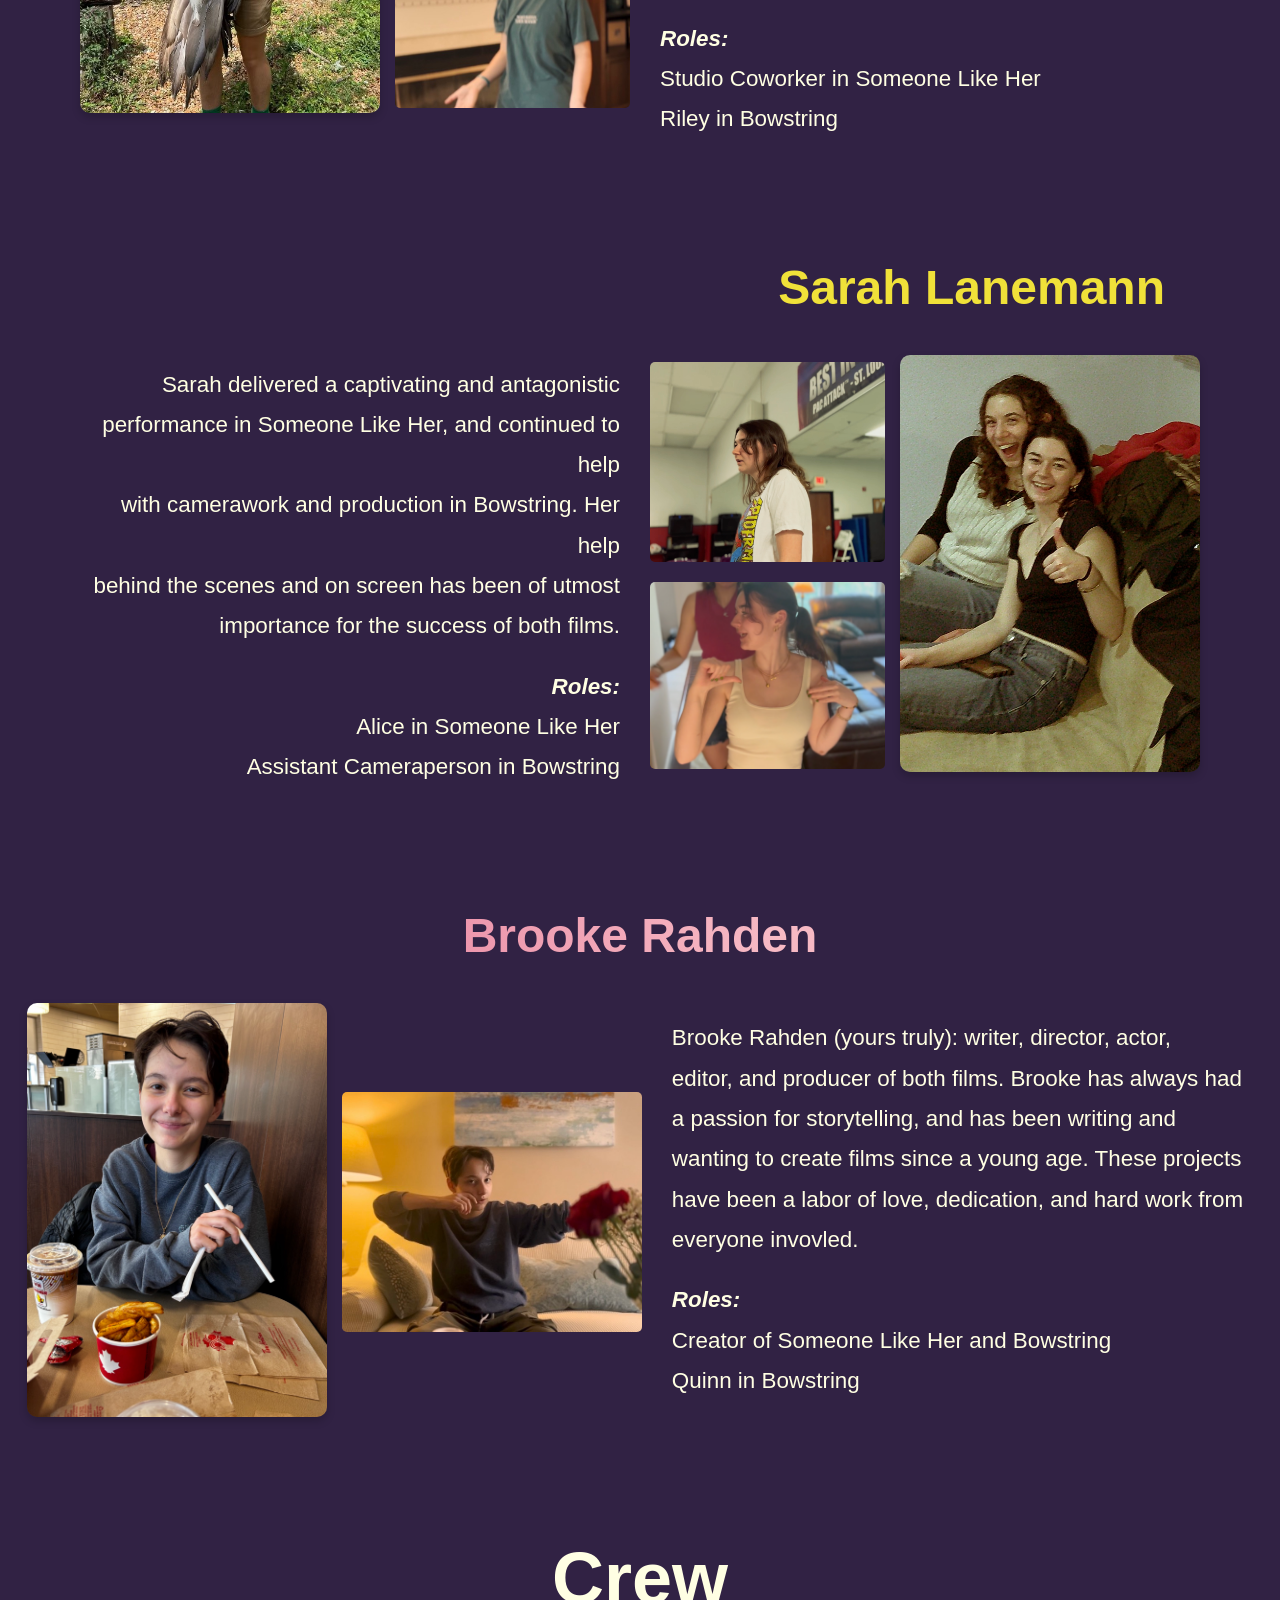
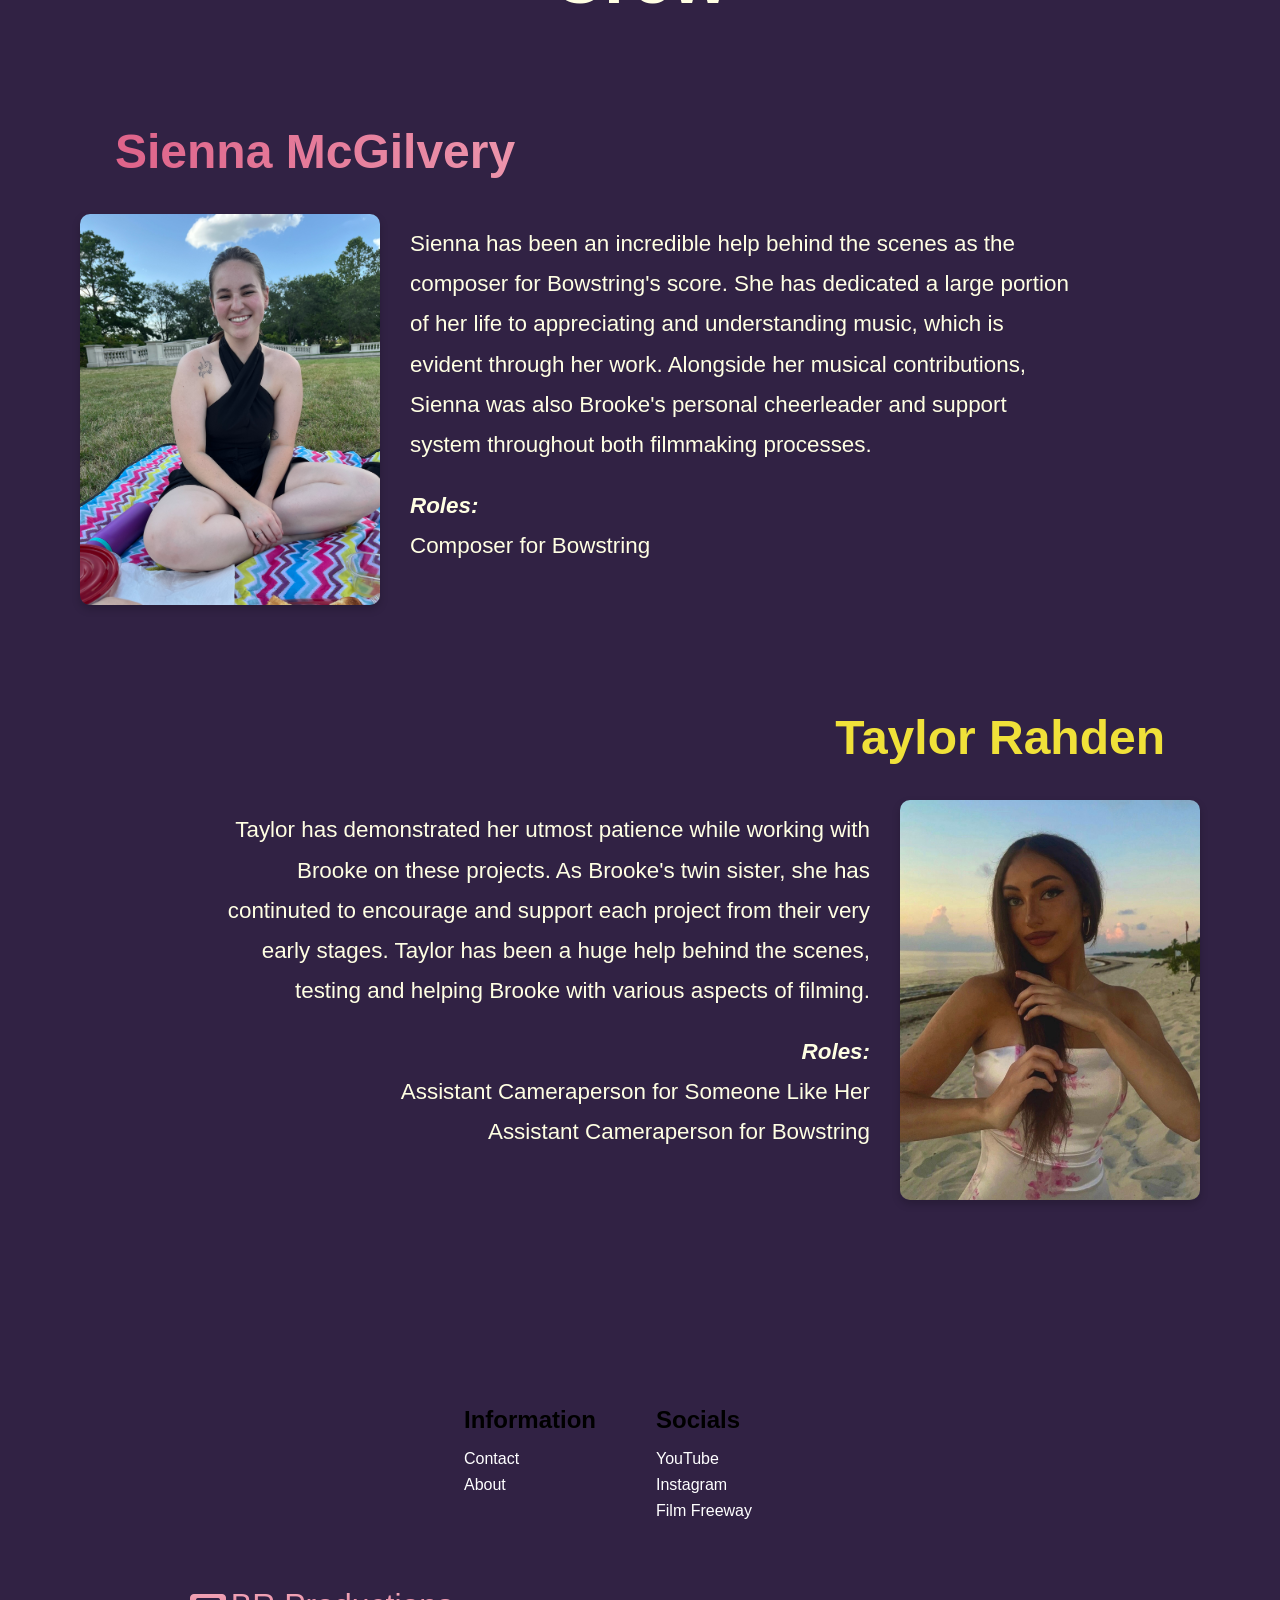
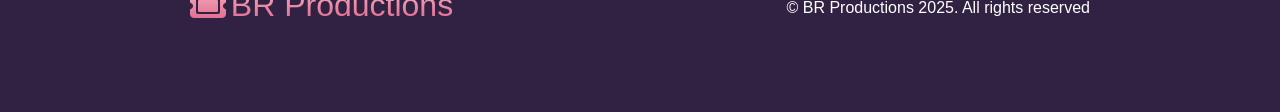
==== commit cdc0d915: "Fix typo in cast.html paragraph" ====
--- a/cast.html
+++ b/cast.html
@@ -52,7 +52,7 @@
             Get to know the talented individuals who make these short films possible. Each person on this list has 
             brought their unique skills and passions to each of these projects, and has made a significant impact 
             on the outcome of the film. These people are some of my closest friends, and I am so grateful to have 
-            gotten to work with them on these projets. 
+            gotten to work with them on these projects. 
         </p>
         <div class="main__cast--img">
     <img src="main_cast.jpg" alt="Picture of Grace Foley" class="cast__img">
